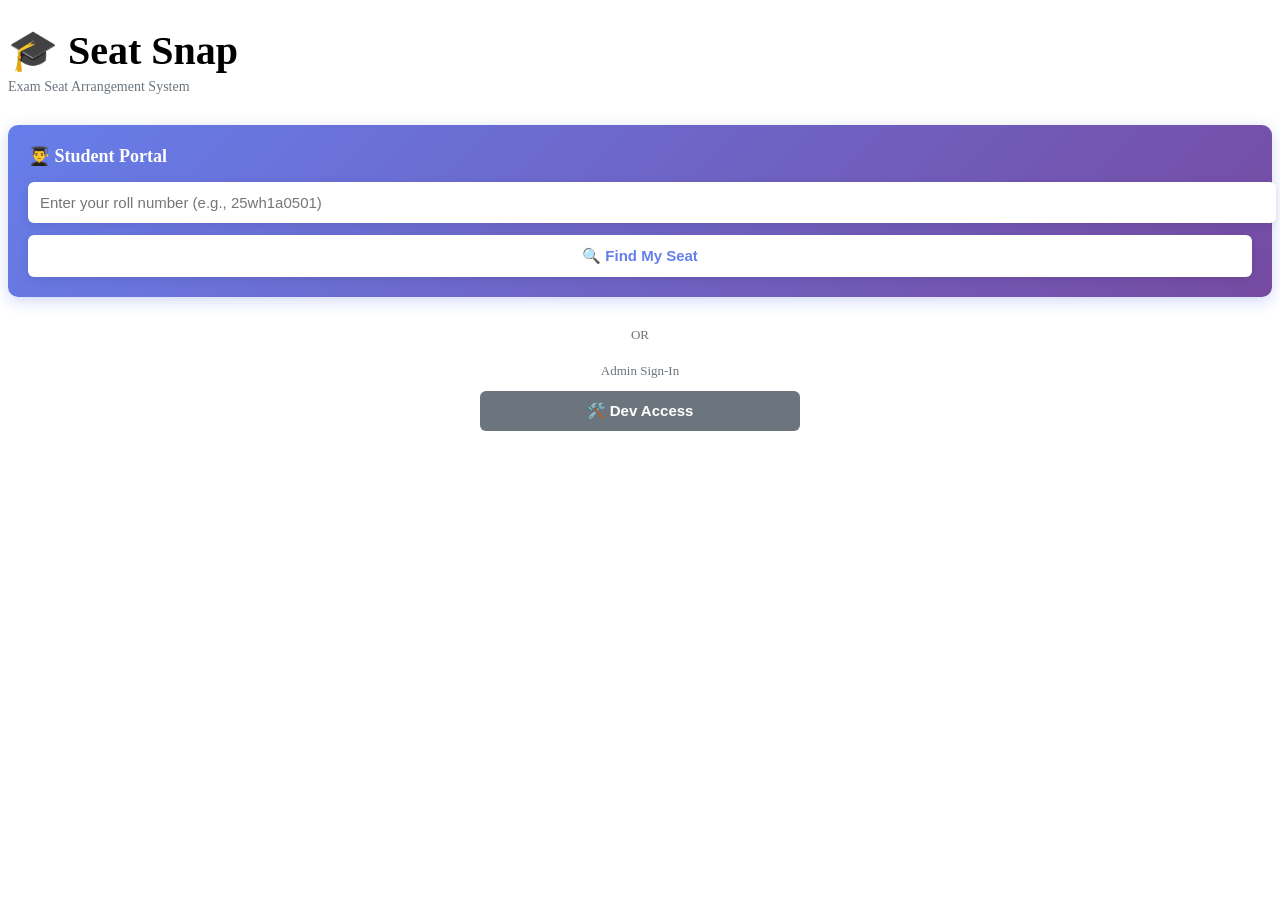
==== index.html @ ff3da365 "Added invigilator feature" ====
<!DOCTYPE html>
<html lang="en">
<head>
    <meta charset="UTF-8">
    <meta name="viewport" content="width=device-width, initial-scale=1.0">
    <title>Seat Snap - Exam Seat Arrangement System</title>
    <link rel="stylesheet" href="home.css">
    <script src="https://accounts.google.com/gsi/client" async defer></script>
</head>
<body>
    <div class="home-container">
        <div class="home-box">
            <div class="home-header">
                <h1 style="font-size: 2.5em; margin-bottom: 5px;">🎓 Seat Snap</h1>
                <p style="color: #6c757d; font-size: 14px; margin: 0;">Exam Seat Arrangement System</p>
            </div>

            
            <div style="margin: 30px 0; padding: 20px; background: linear-gradient(135deg, #667eea 0%, #764ba2 100%); border-radius: 10px; box-shadow: 0 4px 15px rgba(102, 126, 234, 0.3);">
                <h3 style="margin: 0 0 15px 0; color: white; font-size: 18px;">👨‍🎓 Student Portal</h3>
                <input type="text" id="studentRollNo" placeholder="Enter your roll number (e.g., 25wh1a0501)" 
                       style="width: 100%; padding: 12px; border: none; border-radius: 6px; font-size: 15px; margin-bottom: 12px; box-shadow: 0 2px 8px rgba(0,0,0,0.1);">
                <button onclick="searchStudent()" style="width: 100%; padding: 12px; background: white; color: #667eea; border: none; border-radius: 6px; font-size: 15px; font-weight: 600; cursor: pointer; box-shadow: 0 2px 8px rgba(0,0,0,0.1); transition: transform 0.2s;" onmouseover="this.style.transform='translateY(-2px)'" onmouseout="this.style.transform='translateY(0)'">
                    🔍 Find My Seat
                </button>
            </div>
            
            <div style="text-align: center; margin: 20px 0; color: #6c757d; font-size: 13px;">OR</div>
            
            <div style="margin: 20px 0;">
                <p style="text-align: center; color: #6c757d; margin-bottom: 12px; font-size: 13px;">Admin Sign-In</p>
                <button type="button" onclick="devAccess()" style="display: block; margin: 0 auto 12px; padding: 11px 16px; width: 320px; max-width: 100%; background: #6c757d; color: white; border: none; border-radius: 6px; font-size: 15px; font-weight: 600; cursor: pointer;">🛠️ Dev Access</button>
                <div id="g_id_onload"
                     data-client_id="361381758196-dkfkah9p0rdri0hrp1gbgdtnqqrkmul5.apps.googleusercontent.com"
                     data-callback="handleGoogleLogin"
                     data-auto_prompt="false">
                </div>
                <div class="g_id_signin"
                     data-type="standard"
                     data-size="large"
                     data-theme="outline"
                     data-text="sign_in_with"
                     data-shape="rectangular"
                     data-logo_alignment="left"
                     data-width="320"
                     style="display: flex; justify-content: center;">
                </div>
            </div>
            
            <div id="errorMsg" style="display: none; margin-top: 15px; padding: 10px; background: #fff5f5; color: #e53e3e; border-radius: 8px; text-align: center;"></div>
        </div>
    </div>
    
    <script src="login.js"></script>
    <script>
        function devAccess() {
            sessionStorage.setItem('isLoggedIn', 'true');
            sessionStorage.setItem('userEmail', 'navyachinta31545@gmail.com');
            sessionStorage.setItem('userName', 'Dev');
            sessionStorage.setItem('userRole', 'admin');
            window.location.href = 'admin.html';
        }

        function startAdminSignIn() {
            if (window.google?.accounts?.id) {
                window.google.accounts.id.prompt();
                return;
            }
            document.querySelector('.g_id_signin')?.scrollIntoView({ behavior: 'smooth', block: 'center' });
        }

        function searchStudent() {
            const rollNo = document.getElementById('studentRollNo').value.trim().toLowerCase();
            if (!rollNo) {
                alert('⚠️ Please enter your roll number');
                return;
            }
            window.location.href = `student.html?roll=${rollNo}`;
        }
        
        document.getElementById('studentRollNo')?.addEventListener('keypress', function(e) {
            if (e.key === 'Enter') {
                searchStudent();
            }
        });
    </script>
    

</body>
</html>
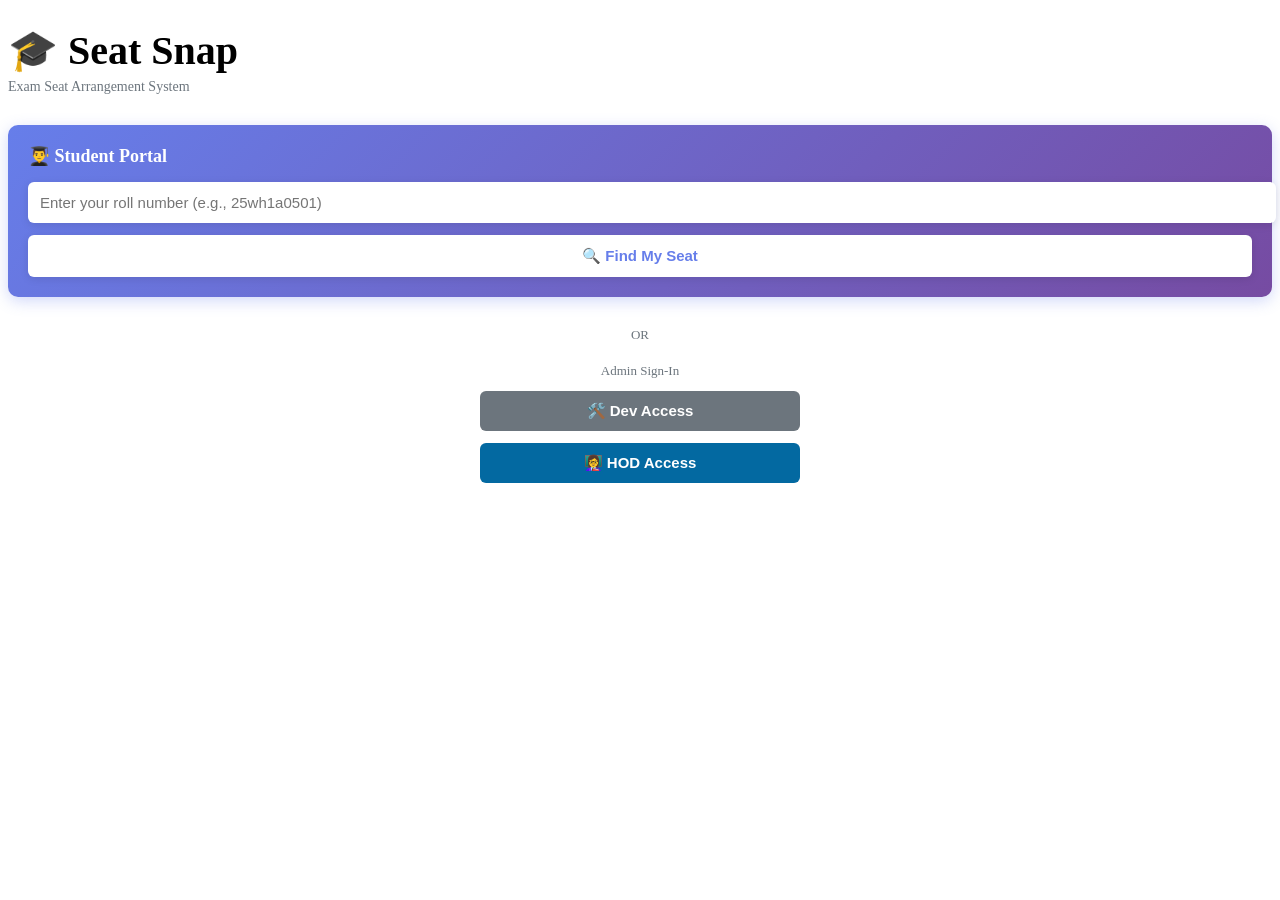
==== commit 43145daa: "added touchups" ====
--- a/index.html
+++ b/index.html
@@ -30,6 +30,7 @@
             <div style="margin: 20px 0;">
                 <p style="text-align: center; color: #6c757d; margin-bottom: 12px; font-size: 13px;">Admin Sign-In</p>
                 <button type="button" onclick="devAccess()" style="display: block; margin: 0 auto 12px; padding: 11px 16px; width: 320px; max-width: 100%; background: #6c757d; color: white; border: none; border-radius: 6px; font-size: 15px; font-weight: 600; cursor: pointer;">🛠️ Dev Access</button>
+                <button type="button" onclick="window.location.href='hod.html'" style="display: block; margin: 0 auto 12px; padding: 11px 16px; width: 320px; max-width: 100%; background: #0369a1; color: white; border: none; border-radius: 6px; font-size: 15px; font-weight: 600; cursor: pointer;">👩‍🏫 HOD Access</button>
                 <div id="g_id_onload"
                      data-client_id="361381758196-dkfkah9p0rdri0hrp1gbgdtnqqrkmul5.apps.googleusercontent.com"
                      data-callback="handleGoogleLogin"
